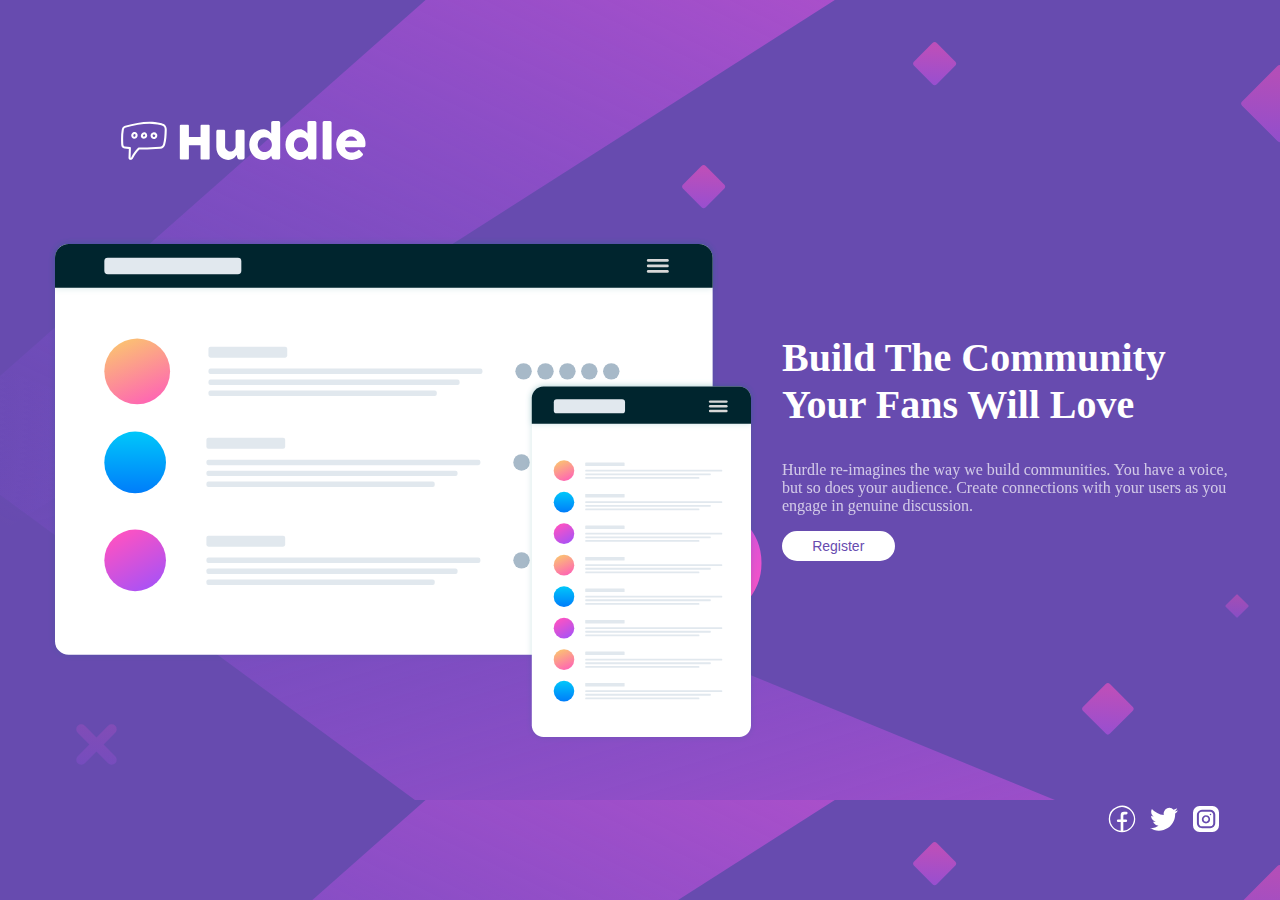
==== challenge.html @ 136e69cd "replicateprojects" ====
<!DOCTYPE html>
<html lang="en">
  <head>
    <link rel="stylesheet" href="challenge.css" />
    <meta charset="UTF-8" />
    <meta name="viewport" content="width=device-width, initial-scale=1.0" />
    <title>Huddle</title>
  </head>
  <body>
    <main>
      <section class="logo">
        <div id="section1">
          <img src="assests/logo.svg" alt="logo" />
        </div>
        <div id="section2">
          <img src="assests/illustration-mockups.svg" alt="image" />
        </div>
      </section>
      <section class="aside">
        <h2>Build The Community Your Fans Will Love</h2>
        <p>
          Hurdle re-imagines the way we build communities. You have a voice, but
          so does your audience. Create connections with your users as you
          engage in genuine discussion.
        </p>

        <button class="toapply">Register</button>
      </section>
    </main>
    <ul>
      <li>
        <a href="#"
          ><img src="assests/circum--facebook.svg" alt="facebook"
        /></a>
      </li>

      <li>
        <a href="#"
          ><img src="assests/codicon--twitter copy.svg" alt="twitter"
        /></a>
      </li>

      <li>
        <a href="#"
          ><img
            src="assests/mage--instagram-square.svg"
            alt="mage--instagram-square"
        /></a>
      </li>
    </ul>
  </body>
</html>
---- challenge.css ----
body {
    display: flex;
    align-items: center;
    background-image: url(assests/bg-desktop.svg);
    background-color:hsl(300, 69%, 71%);
    background-color: hsl(257, 40%, 49%);
    color: white;
    flex-direction: column;
}

main {
 display: flex;
 align-items:center ;
 justify-content: center;
 gap: 25px;
 padding: 20px;
 margin: 20px;
}

h2 {
    font-size: 40px;
}

p {
    opacity: 70%;
}

button {
    display: flex;
    color: hsl(257, 40%, 49%);
    
}

.toapply {
  display: flex;
  background-color: white;
  border-width:6px ;
  border-color: white;
  border-style: solid;
  border-radius: 20px;
  width: 25%;
  align-items: center;
  font-size: 0.875em;
  justify-content: center;
  
}

.aside {
    padding-top: 67px;
    justify-content: center;
    
 }

 ul {
    display: flex;
    list-style: none;
    padding-left: 1rem 1rem;
    align-items: baseline;
    gap: 10px;
    align-self: flex-end;
    margin-right: 50px;
    
 }

#section1 {
    margin: 60px;
}
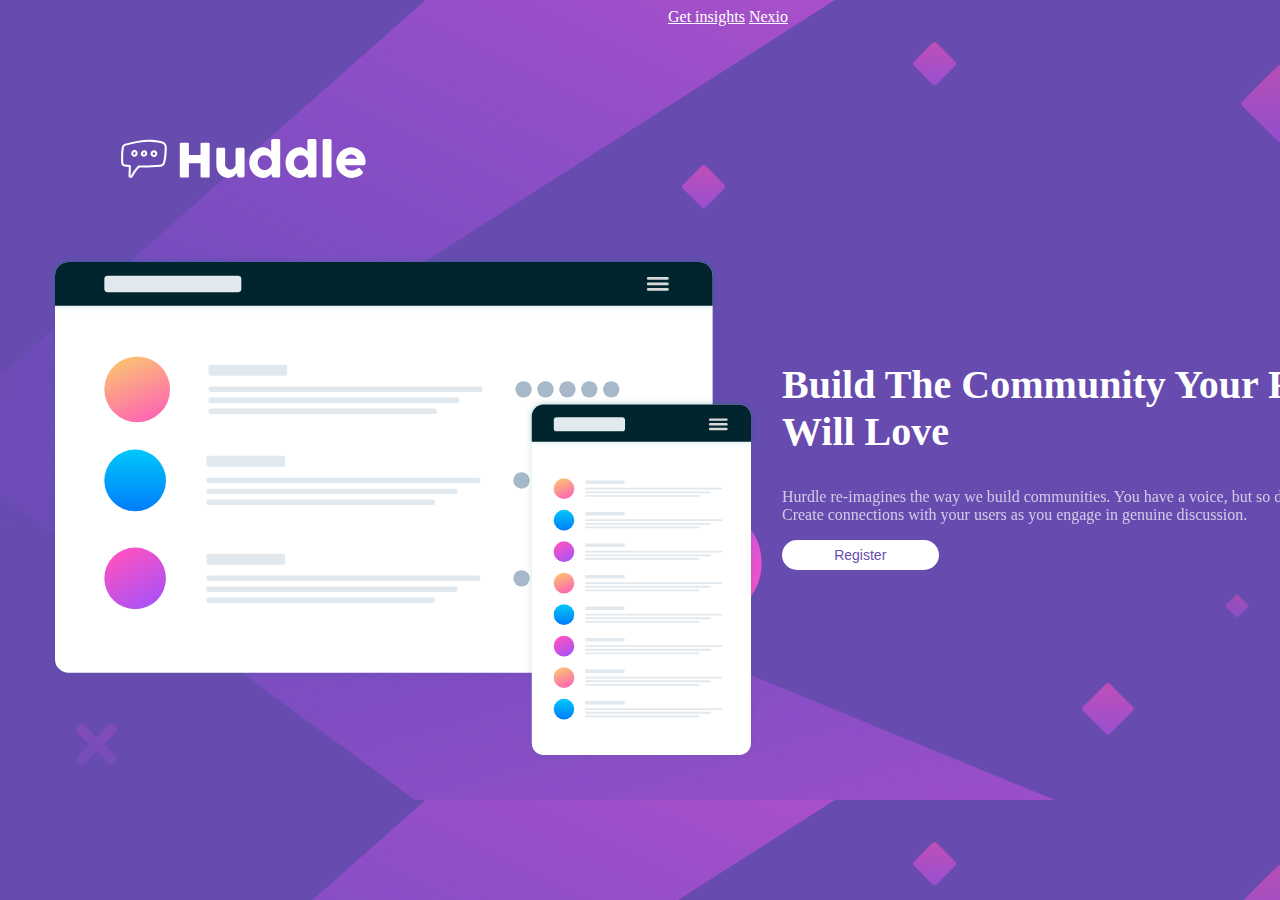
==== commit fda4cfad: "replicateprojects" ====
--- a/challenge.html
+++ b/challenge.html
@@ -7,6 +7,10 @@
     <title>Huddle</title>
   </head>
   <body>
+    <div>
+      <a href="index.html">Get insights</a>
+      <a href="form.html">Nexio</a>
+    </div>
     <main>
       <section class="logo">
         <div id="section1">
--- a/challenge.css
+++ b/challenge.css
@@ -6,6 +6,13 @@
     background-color: hsl(257, 40%, 49%);
     color: white;
     flex-direction: column;
+    width: 1440px;
+}
+a {
+    color: white;
+    margin: auto;
+    padding: auto;
+    
 }
 
 main {
